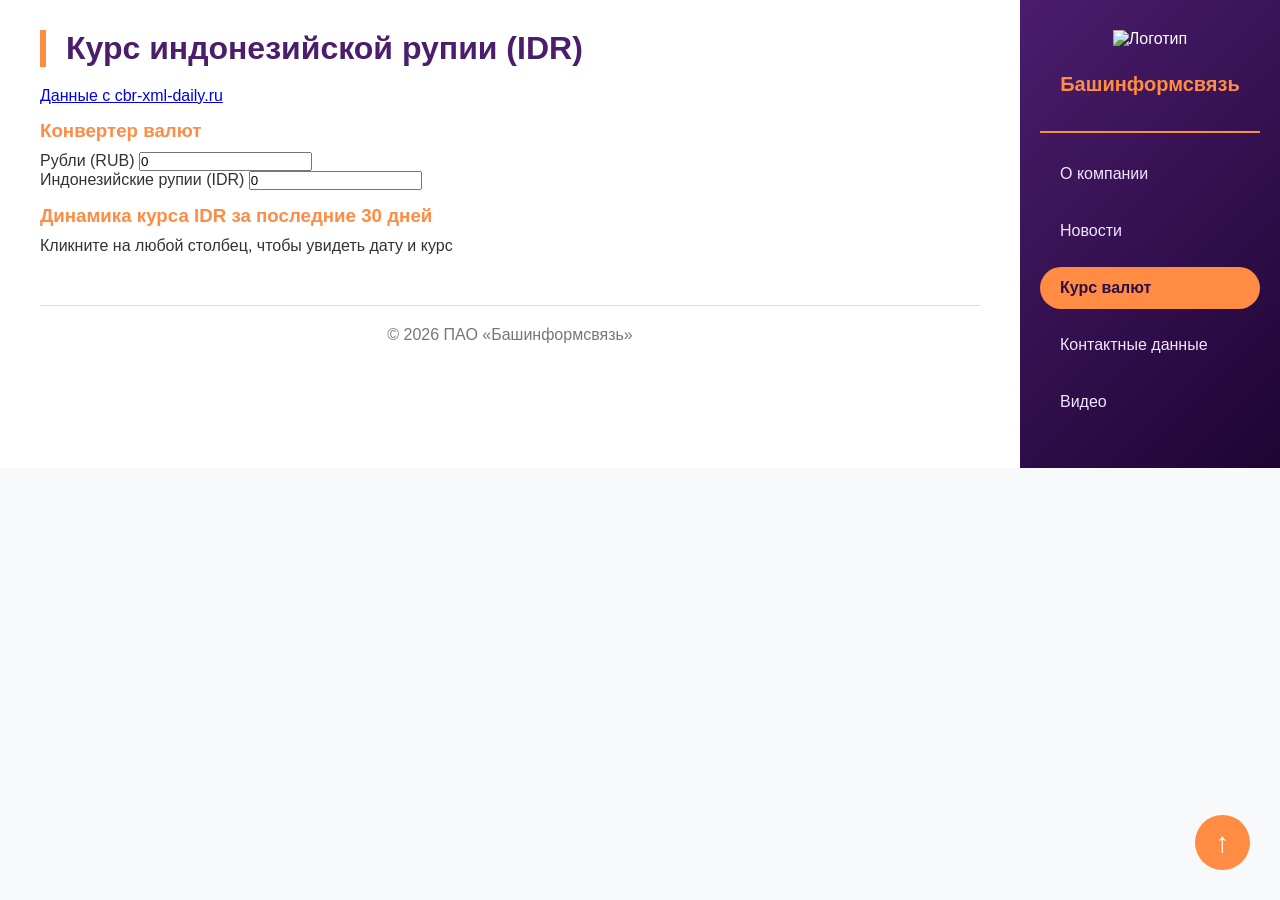
==== 3_val.html @ 0482cbac "Add files via upload" ====
<!DOCTYPE html>
<html lang="ru">
<head>
    <meta charset="UTF-8">
    <meta name="viewport" content="width=device-width, initial-scale=1.0">
    <title>Курс валют | Башинформсвязь</title>
    <link rel="stylesheet" href="styles.css">
    <link rel="stylesheet" href="styles/val.css">
    <link rel="shortcut icon" href="favicon.ico" type="image/x-icon">
</head>
<body>
    <nav class="side-menu">
        <div class="logo">
            <img src="images/logo.jpg" alt="Логотип">
            <h2>Башинформсвязь</h2>
        </div>
        <ul class="menu-items">
            <li><a href="1_company.html">О компании</a></li>
            <li><a href="2_news.html">Новости</a></li>
            <li><a href="3_val.html" class="active">Курс валют</a></li>
            <li><a href="4_data.html">Контактные данные</a></li>
            <li><a href="5_video.html">Видео</a></li>
        </ul>
    </nav>

    <main class="main-content">
        <h1>Курс индонезийской рупии (IDR)</h1>
        <p><a href="https://www.cbr-xml-daily.ru/" target="_blank">Данные с cbr-xml-daily.ru</a></p>

        <div id="rateBlock" class="val-card"></div>

        <div class="val-card">
            <h3>Конвертер валют</h3>
            <div class="converter">
                <div class="converter-box">
                    <label>Рубли (RUB)</label>
                    <input type="number" id="rubInput" placeholder="Сумма в рублях" value="0">
                </div>
                <div class="converter-box">
                    <label>Индонезийские рупии (IDR)</label>
                    <input type="number" id="idrInput" placeholder="Сумма в рупиях" value="0">
                </div>
            </div>
        </div>

        <div class="val-card">
            <h3>Динамика курса IDR за последние 30 дней</h3>
            <div class="diagram-container">
                <div id="diagram" class="diagram"></div>
            </div>
            <div id="infoBlock" class="info-block">
                Кликните на любой столбец, чтобы увидеть дату и курс
            </div>
        </div>

        <footer>
            &copy; 2026 ПАО «Башинформсвязь»
        </footer>
    </main>

    <button id="scrollTopBtn" onclick="window.scrollTo({top:0,behavior:'smooth'})">↑</button>

    <script src="js/val.js"></script>
</body>
</html>
---- styles.css ----
* {
    margin: 0;
    padding: 0;
    box-sizing: border-box;
}

body {
    font-family: 'Segoe UI', Tahoma, Geneva, Verdana, sans-serif;
    background-color: #f8f9fa;
    color: #333;
    display: flex;
    flex-direction: row;
}

.side-menu {
    order: 2;
    width: 260px;
    background: linear-gradient(135deg, #4a1d6d 0%, #1f0433 100%);
    color: white;
    padding: 30px 20px;
    flex-shrink: 0;
    display: flex;
    flex-direction: column;
}

.logo {
    text-align: center;
    margin-bottom: 20px;
    border-bottom: 2px solid #ff8c42;
    padding-bottom: 20px;
}

.logo img {
    width: 175px;
}

.logo h2 {
    font-size: 20px;
    color: #ff8c42;
}

.menu-items {
    list-style: none;
    flex: 1;
}

.menu-items li {
    margin-bottom: 15px;
}

.menu-items a {
    display: block;
    padding: 12px 20px;
    color: #f0e6ff;
    text-decoration: none;
    font-weight: 500;
    border-radius: 30px;
    transition: all 0.3s ease;
}

.menu-items a:hover {
    background-color: #ff8c42;
    color: #2c0f42;
    transform: scale(1.05);
}

.menu-items .active {
    background-color: #ff8c42;
    color: #2c0f42;
    font-weight: bold;
}

.main-content {
    order: 1;
    flex: 1;
    padding: 30px 40px;
    background-color: #ffffff;
}

h1 {
    color: #4a1d6d;
    border-left: 6px solid #ff8c42;
    padding-left: 20px;
    margin-bottom: 20px;
    font-size: 32px;
}

h2 {
    color: #4a1d6d;
    margin: 25px 0 15px 0;
    font-size: 24px;
}

h3 {
    color: #ff8c42;
    margin: 15px 0 10px;
}

#scrollTopBtn {
    position: fixed;
    bottom: 30px;
    right: 30px;
    background-color: #ff8c42;
    color: white;
    border: none;
    border-radius: 50%;
    width: 55px;
    height: 55px;
    font-size: 28px;
    cursor: pointer;
    transition: 0.3s;
    z-index: 1000;
    display: flex;
    align-items: center;
    justify-content: center;
}

#scrollTopBtn:hover {
    background-color: #4a1d6d;
    transform: scale(1.1);
}

footer {
    margin-top: 50px;
    padding-top: 20px;
    text-align: center;
    border-top: 1px solid #ddd;
    color: #777;
}
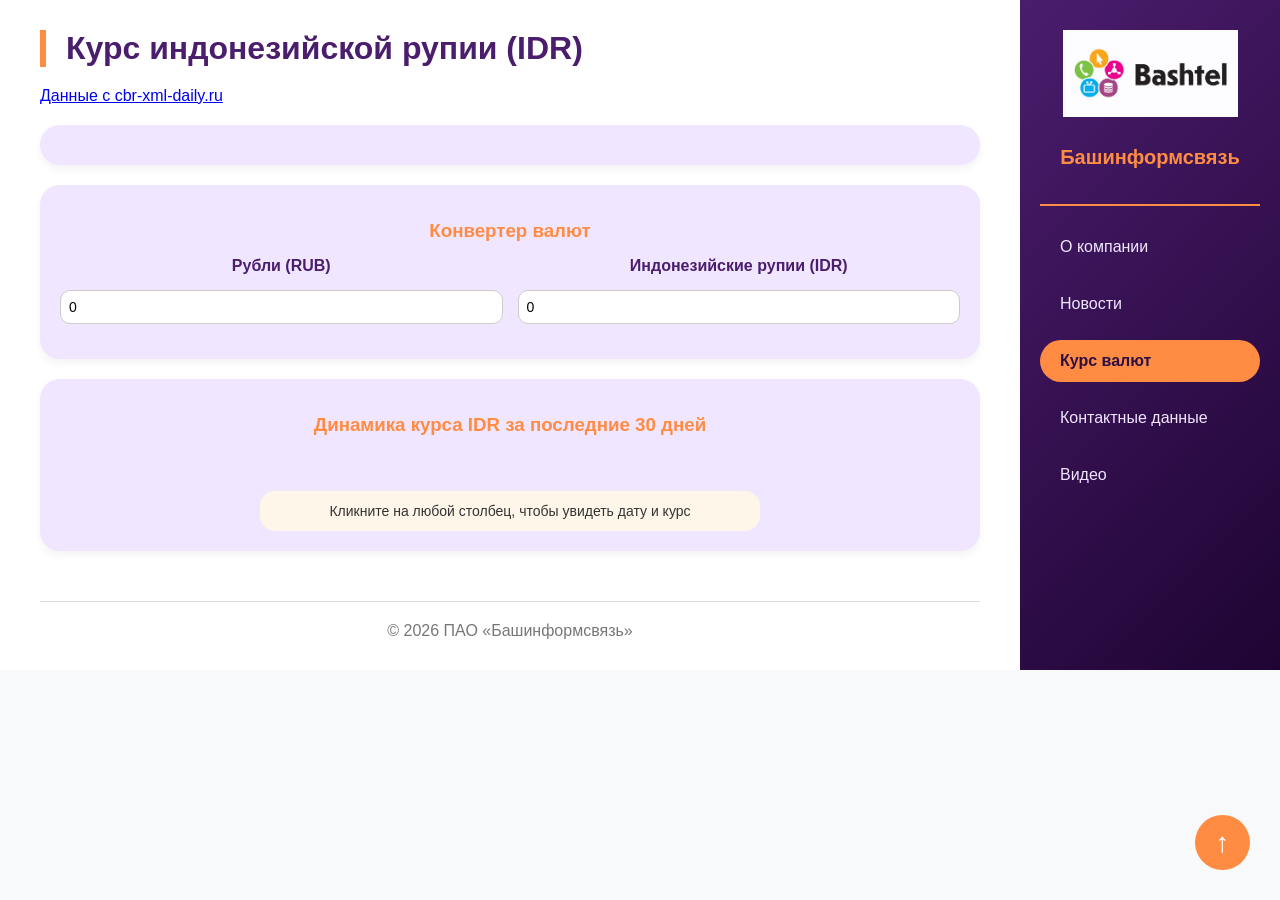
==== commit 396f2457: "Update 3_val.html" ====
--- a/3_val.html
+++ b/3_val.html
@@ -15,7 +15,7 @@
             <h2>Башинформсвязь</h2>
         </div>
         <ul class="menu-items">
-            <li><a href="1_company.html">О компании</a></li>
+            <li><a href="index.html">О компании</a></li>
             <li><a href="2_news.html">Новости</a></li>
             <li><a href="3_val.html" class="active">Курс валют</a></li>
             <li><a href="4_data.html">Контактные данные</a></li>
@@ -62,4 +62,4 @@
 
     <script src="js/val.js"></script>
 </body>
-</html>+</html>
--- a/styles/val.css
+++ b/styles/val.css
@@ -0,0 +1,101 @@
+.val-card {
+    background: #f0e6ff;
+    border-radius: 20px;
+    padding: 20px;
+    margin: 20px 0;
+    text-align: center;
+    box-shadow: 0 4px 8px rgba(0,0,0,0.05);
+    max-width: 100%;
+}
+
+.val-rate {
+    font-size: 24px;
+    font-weight: bold;
+    color: #4a1d6d;
+    margin: 10px 0;
+}
+
+.val-rate span {
+    font-size: 16px;
+    color: #ff8c42;
+}
+
+.converter {
+    display: flex;
+    flex-wrap: wrap;
+    gap: 15px;
+    justify-content: space-between;
+    margin: 15px 0;
+}
+
+.converter-box {
+    flex: 1;
+    min-width: 160px;
+}
+
+.converter-box label {
+    display: block;
+    font-weight: bold;
+    margin-bottom: 15px;
+    color: #4a1d6d;
+}
+
+.converter-box input {
+    width: 100%;
+    padding: 8px;
+    border: 1px solid #ccc;
+    border-radius: 10px;
+    font-size: 14px;
+}
+
+.diagram-container {
+    overflow-x: auto;
+    margin: 15px 0;
+    max-width: 1100px;
+}
+
+.diagram {
+    display: flex;
+    align-items: flex-end;
+    gap: 6px;
+    width: 100%;
+    padding: 10px 0;
+}
+
+.bar-item {
+    display: flex;
+    flex-direction: column;
+    align-items: center;
+    width: 50px;
+}
+
+.bar {
+    width: 30px;
+    background: #ff8c42;
+    transition: 0.2s;
+    cursor: pointer;
+    text-align: center;
+    color: white;
+    font-size: 10px;
+    padding-top: 3px;
+}
+
+.bar:hover {
+    background: #4a1d6d;
+}
+
+.bar-date {
+    font-size: 9px;
+    color: #555;
+    margin-top: 4px;
+}
+
+.info-block {
+    background: #fef6e8;
+    padding: 12px;
+    border-radius: 15px;
+    margin: 20px auto 0 auto;
+    font-size: 14px;
+    max-width: 500px;
+    text-align: center;
+}
